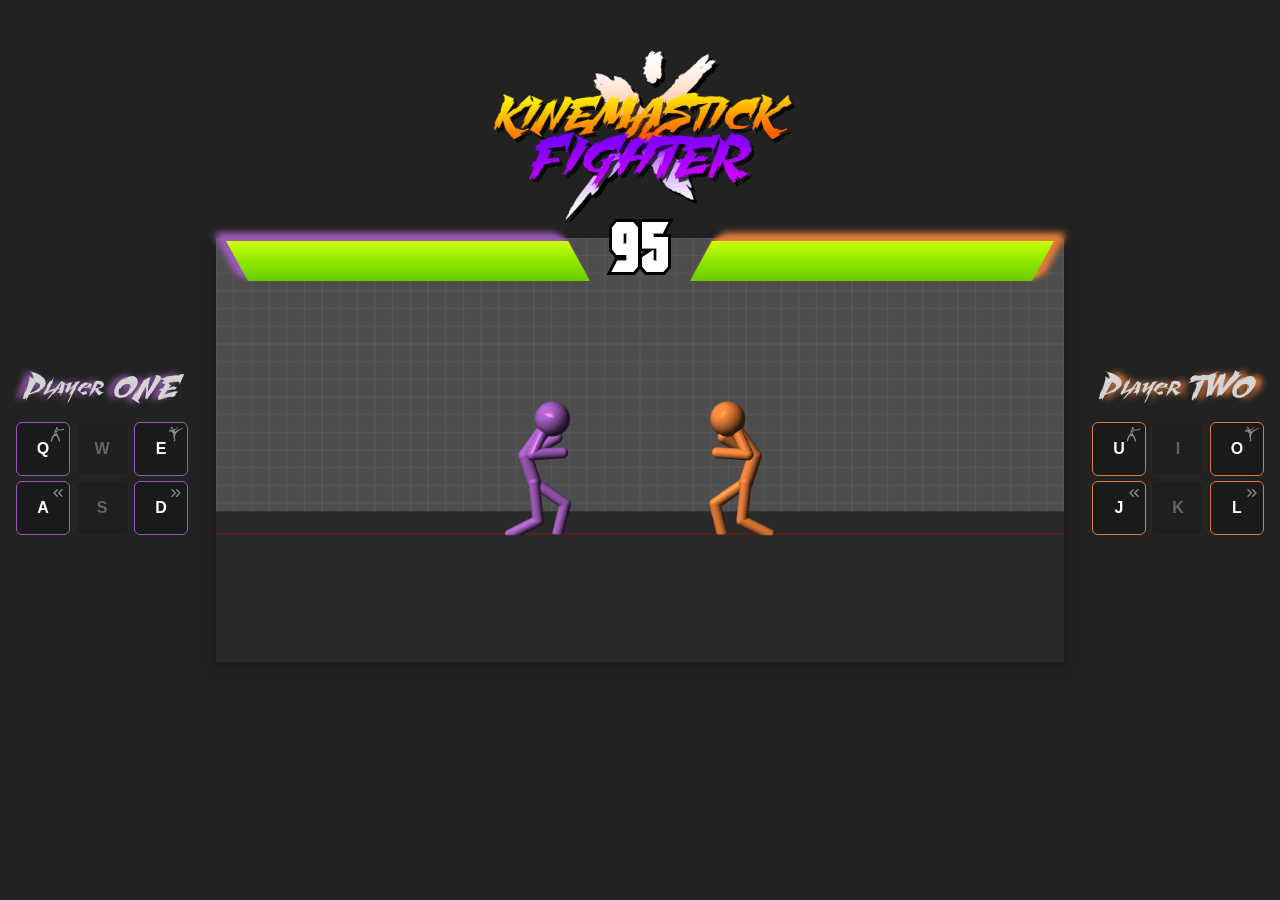
==== html/index.html @ 77269d90 "reorganize files and update readme" ====
<!DOCTYPE html>
<html>

<head>
    <meta http-equiv="Content-Type" content="text/html;charset=utf-8">
    <link rel="stylesheet" href="../css/main.css">
    <link rel="icon" href="../css/assets/kfx.ico" type="image/x-icon">
    <title>Kinemastick Fighter X</title>
    <script id="vertex-shader" type="x-shader/x-vertex">
            attribute vec4 vPosition;
            attribute vec3 vNormal;

            varying vec3 pos;
            varying vec3 light;

            varying vec4 fColor;

            uniform mat4 modelViewMatrix;
            uniform mat4 projectionMatrix;
            uniform vec4 ambientProduct, diffuseProduct, specularProduct;
            uniform vec4 lightPosition;
            uniform float shininess;
            uniform float useLighting;
            uniform vec4 flatColor;
            uniform vec4 tintColor;

            void
            main()
            {
                pos = (modelViewMatrix * vPosition).xyz;

                light = lightPosition.xyz;
                vec3 L = normalize(light);
                vec3 E = normalize(-pos);
                vec3 H = normalize(L+E);

                vec4 NN = vec4(vNormal, 0);

                vec3 N = normalize((modelViewMatrix*NN).xyz);

                vec4 ambient = ambientProduct;

                float d_val = max(dot(L,N), 0.0);
                vec4 diffuse = d_val*diffuseProduct;

                float s_val = pow(max(dot(N,H), 0.0), shininess);
                vec4 specular = s_val*specularProduct;

                if( dot(L, N) < 0.0 ) {
                    specular = vec4(0.0, 0.0, 0.0, 1.0);
                }

                vec4 lightingColor = ambient + diffuse + specular;
                lightingColor.a = 1.0;
                fColor = mix(flatColor, lightingColor * tintColor, useLighting);

                gl_PointSize = 1.0;
                gl_Position = projectionMatrix * modelViewMatrix * vPosition;
            }
        </script>
    <script id="fragment-shader" type="x-shader/x-fragment">
            precision mediump float;
            varying vec4 fColor;

            void
            main()
            {
                gl_FragColor = fColor;
            }
        </script>


    <div id="logo">Game Logo</div>
    <script type="text/javascript" src="../common/webgl-utils.js"></script>
    <script type="text/javascript" src="../common/initShaders.js"></script>
    <script type="text/javascript" src="../common/MV.js"></script>
    <script type="text/javascript" src="../js/core/utils.js"></script>
    <script type="text/javascript" src="../js/core/init.js"></script>
    <script type="text/javascript" src="../js/game/ui.js"></script>
    <script type="text/javascript" src="../js/game/game.js"></script>
    <script type="text/javascript" src="../js/anim/AnimPlayer.js"></script>
    <script type="text/javascript" src="../js/anim/Animations.js"></script>
    <script type="text/javascript" src="../js/anim/IKSolver.js"></script>
    <script type="text/javascript" src="../js/game/input.js"></script>
</head>

<body>

    <div id="game-wrapper">

        <!-- Player 1 controls -->
        <div id="p1-panel" class="player-panel">
            <div class="player-label">Player ONE</div>
            <div class="keyboard-grid">
                <div id="p1-key-q" class="key-btn p1-key">
                    <svg class="key-icon" viewBox="0 0 512 512" xmlns="http://www.w3.org/2000/svg">
                        <path
                            d="M221.6 28.53c-5.2.1-10.6 2.18-15.8 6.35-7.7 6.03-14.4 16.44-17.8 29.58-3.3 13.14-2.5 26.2 1.1 36.24 3.6 9.9 9.4 16.4 16.6 18.9 6 2.1 12.6 1.3 19-2.6 2.3-13.6 9.9-24.28 21.3-31.6.1-.19.1-.38.2-.58 3.3-13.15 2.5-26.2-1.1-36.2-3.6-9.95-9.4-16.46-16.6-18.97-2.3-.78-4.6-1.16-6.9-1.12zm212.5 49.31c-3.2.72-11 3.44-18.7 7.15-8.7 4.14-17.4 8.86-22.4 11.5l-.9.45-.9.25c-38.1 10.61-57.5 17.91-88.3 23.21-2.2 6.1-6 12.5-11.3 19h-.1v.1c-6.2 7.4-12.4 14.7-18.7 21.9 45.8-8.5 78.8-16.7 132.7-38l4.1-1.6 3.9 2.3c5.5 3.4 13.4 5.8 19.6 6.3 3.1.3 5.8 0 7.4-.4 1.4-.4 1.4-.7 1.4-.6 5.4-11.9 7.3-24.4 5.5-33.8-1.7-8.89-5.7-14.64-13.3-17.76zM272.2 96.08c-8.9-.1-20.1 4.32-27.6 15.62-5.9 29.5-26.7 50.1-57.2 62.6l-6.8-16.6c12.7-5.2 22.6-11.2 30.1-18.6-3.1-.2-6.3-.9-9.4-2-10.4-3.7-18.6-11.6-24.1-21.4-14.6 2.8-22.6 6.3-32.8 14.6-4.1 36.5 6.8 67.5 27.6 96.6 41.7-25.4 73.7-60.5 105.7-98.9 8.2-10.2 10-17.6 9.5-21.9-.6-4.2-2.7-6.73-7.2-8.58-2.2-.91-4.9-1.42-7.8-1.44zM131.5 185.5c-1.7 23.2-.7 48.5-1 75v3.8l-2.7 2.6C75.51 317.5 33.9 400.5 20.36 495.7h40.62c9.12-41.2 17.47-82.3 34.69-115.7 18.23-35.3 47.83-62 96.23-67.5l4.8-.6 3.1 3.7c38.2 45.7 75.3 103.9 85.9 180.1h39.6c-6.3-88.4-46.8-156.5-97.1-229-9.8-14.1-10.2-29.8-6.5-44.9.9-3.8 2.1-7.7 3.4-11.7-15.5 13.6-32.3 26-51 36.7l-6.9 3.9-4.7-6.2c-14-18.2-24.8-37.8-31-59z"
                            fill="currentColor" />
                    </svg>
                    <span class="key-letter">Q</span>
                </div>
                <div class="key-btn unused">
                    <span class="key-letter">W</span>
                </div>
                <div id="p1-key-e" class="key-btn p1-key">
                    <svg class="key-icon" viewBox="0 0 512 512" xmlns="http://www.w3.org/2000/svg">
                        <path
                            d="M117.842 26.268a15.25 15.25 0 0 0-4.418.76c-5.625 1.858-10.165 7.048-12.6 15.701-2.435 8.653-2.255 20.27 1.668 32.045 3.923 11.775 10.754 21.198 17.9 26.686 7.147 5.488 13.9 6.946 19.526 5.088 5.625-1.858 10.163-7.046 12.597-15.7 2.435-8.653 2.256-20.271-1.668-32.046-3.923-11.776-10.753-21.196-17.9-26.684-5.36-4.116-10.498-5.966-15.105-5.85zm183.933 12.373c-3.461.157-6.505 1.749-8.25 5.344L279.89 68.73l-26.733 32.309s-53.832-9.528-72.039-6.863a518.655 518.655 0 0 0-11.318 1.767c-3.614 12.656-11.809 23.592-24.192 27.682-11.513 3.803-23.674.702-33.761-6.178-4.565 3.511-8.787 7.581-12.557 12.33-18.674 14.66-26.385 24.747-42.1 34.92 3.083-14.864 10.683-29.677 19.026-41.879 1.37-2.003 11.495-10.555 12.888-12.406 7.48-14.706-8.464-41.216-23.476-15.86-1.425 1.979-7.346 18.877-8.817 21.096-14.574 28.867-23.676 47.817-15.474 76.325 2.756 9.578 30.91-4.905 55.23-22.159 26.469 37.34 59.364 48.604 78.373 63.078-23.266 83.384 10.267 147.263 29.276 207.721l-29.149 36.086c-8.868 10.627 48.711 13.113 52.412.75l7.71-33.84c-28.831-90.508-3.142-157.686 17.62-207.722 55.208-59.043 115.23-82.304 168.9-128.791l45.302-9.635c10.848-19.916 10.236-29.748-13.854-30.697l-44.924 17.595c-56.586 31.807-146.01 53.348-186.496 97.99-.897-14.045-17.4-47.3-20.902-58.437 19.373 2.573 45.668 4.223 60.642-2.682 16.005-7.38 33.63-40.796 33.63-40.796l19.663-14.551c17.065-10.058-.63-27.798-12.994-27.24z"
                            fill="currentColor" />
                    </svg>
                    <span class="key-letter">E</span>
                </div>
                <div id="p1-key-a" class="key-btn p1-key">
                    <svg class="key-icon flip-h" viewBox="0 0 24 24" fill="none" xmlns="http://www.w3.org/2000/svg">
                        <path d="M6 17L11 12L6 7M13 17L18 12L13 7" stroke="currentColor" stroke-width="2"
                            stroke-linecap="round" stroke-linejoin="round" />
                    </svg>
                    <span class="key-letter">A</span>
                </div>
                <div class="key-btn unused">
                    <span class="key-letter">S</span>
                </div>
                <div id="p1-key-d" class="key-btn p1-key">
                    <svg class="key-icon" viewBox="0 0 24 24" fill="none" xmlns="http://www.w3.org/2000/svg">
                        <path d="M6 17L11 12L6 7M13 17L18 12L13 7" stroke="currentColor" stroke-width="2"
                            stroke-linecap="round" stroke-linejoin="round" />
                    </svg>
                    <span class="key-letter">D</span>
                </div>
            </div>
        </div>

        <!-- Center column: logo + canvas -->
        <div id="center-col">
        <img id="logo" src="../css/assets/kinemastick-fighter-X.png" alt="Kinemastick Fighter X">
        <div id="canvas-area">
            <div id="hud-bar">
                <div id="p1-health-shadow" class="health-bar-shadow p1-shadow">
                    <div id="p1-health-bar" class="health-bar">
                        <div id="p1-health-fill" class="health-fill"></div>
                    </div>
                </div>
                <div id="timer-display">99</div>
                <div id="p2-health-shadow" class="health-bar-shadow p2-shadow">
                    <div id="p2-health-bar" class="health-bar">
                        <div id="p2-health-fill" class="health-fill"></div>
                    </div>
                </div>
            </div>
            <canvas id="gl-canvas" width="1024" height="512" draggable="false">
                Your browser does not support HTML5 canvas.
            </canvas>
        </div>
        </div>

        <!-- Player 2 controls -->
        <div id="p2-panel" class="player-panel">
            <div class="player-label">Player TWO</div>
            <div class="keyboard-grid">
                <div id="p2-key-u" class="key-btn p2-key">
                    <svg class="key-icon" viewBox="0 0 512 512" xmlns="http://www.w3.org/2000/svg">
                        <path
                            d="M221.6 28.53c-5.2.1-10.6 2.18-15.8 6.35-7.7 6.03-14.4 16.44-17.8 29.58-3.3 13.14-2.5 26.2 1.1 36.24 3.6 9.9 9.4 16.4 16.6 18.9 6 2.1 12.6 1.3 19-2.6 2.3-13.6 9.9-24.28 21.3-31.6.1-.19.1-.38.2-.58 3.3-13.15 2.5-26.2-1.1-36.2-3.6-9.95-9.4-16.46-16.6-18.97-2.3-.78-4.6-1.16-6.9-1.12zm212.5 49.31c-3.2.72-11 3.44-18.7 7.15-8.7 4.14-17.4 8.86-22.4 11.5l-.9.45-.9.25c-38.1 10.61-57.5 17.91-88.3 23.21-2.2 6.1-6 12.5-11.3 19h-.1v.1c-6.2 7.4-12.4 14.7-18.7 21.9 45.8-8.5 78.8-16.7 132.7-38l4.1-1.6 3.9 2.3c5.5 3.4 13.4 5.8 19.6 6.3 3.1.3 5.8 0 7.4-.4 1.4-.4 1.4-.7 1.4-.6 5.4-11.9 7.3-24.4 5.5-33.8-1.7-8.89-5.7-14.64-13.3-17.76zM272.2 96.08c-8.9-.1-20.1 4.32-27.6 15.62-5.9 29.5-26.7 50.1-57.2 62.6l-6.8-16.6c12.7-5.2 22.6-11.2 30.1-18.6-3.1-.2-6.3-.9-9.4-2-10.4-3.7-18.6-11.6-24.1-21.4-14.6 2.8-22.6 6.3-32.8 14.6-4.1 36.5 6.8 67.5 27.6 96.6 41.7-25.4 73.7-60.5 105.7-98.9 8.2-10.2 10-17.6 9.5-21.9-.6-4.2-2.7-6.73-7.2-8.58-2.2-.91-4.9-1.42-7.8-1.44zM131.5 185.5c-1.7 23.2-.7 48.5-1 75v3.8l-2.7 2.6C75.51 317.5 33.9 400.5 20.36 495.7h40.62c9.12-41.2 17.47-82.3 34.69-115.7 18.23-35.3 47.83-62 96.23-67.5l4.8-.6 3.1 3.7c38.2 45.7 75.3 103.9 85.9 180.1h39.6c-6.3-88.4-46.8-156.5-97.1-229-9.8-14.1-10.2-29.8-6.5-44.9.9-3.8 2.1-7.7 3.4-11.7-15.5 13.6-32.3 26-51 36.7l-6.9 3.9-4.7-6.2c-14-18.2-24.8-37.8-31-59z"
                            fill="currentColor" />
                    </svg>
                    <span class="key-letter">U</span>
                </div>
                <div class="key-btn unused">
                    <span class="key-letter">I</span>
                </div>
                <div id="p2-key-o" class="key-btn p2-key">
                    <svg class="key-icon" viewBox="0 0 512 512" xmlns="http://www.w3.org/2000/svg">
                        <path
                            d="M117.842 26.268a15.25 15.25 0 0 0-4.418.76c-5.625 1.858-10.165 7.048-12.6 15.701-2.435 8.653-2.255 20.27 1.668 32.045 3.923 11.775 10.754 21.198 17.9 26.686 7.147 5.488 13.9 6.946 19.526 5.088 5.625-1.858 10.163-7.046 12.597-15.7 2.435-8.653 2.256-20.271-1.668-32.046-3.923-11.776-10.753-21.196-17.9-26.684-5.36-4.116-10.498-5.966-15.105-5.85zm183.933 12.373c-3.461.157-6.505 1.749-8.25 5.344L279.89 68.73l-26.733 32.309s-53.832-9.528-72.039-6.863a518.655 518.655 0 0 0-11.318 1.767c-3.614 12.656-11.809 23.592-24.192 27.682-11.513 3.803-23.674.702-33.761-6.178-4.565 3.511-8.787 7.581-12.557 12.33-18.674 14.66-26.385 24.747-42.1 34.92 3.083-14.864 10.683-29.677 19.026-41.879 1.37-2.003 11.495-10.555 12.888-12.406 7.48-14.706-8.464-41.216-23.476-15.86-1.425 1.979-7.346 18.877-8.817 21.096-14.574 28.867-23.676 47.817-15.474 76.325 2.756 9.578 30.91-4.905 55.23-22.159 26.469 37.34 59.364 48.604 78.373 63.078-23.266 83.384 10.267 147.263 29.276 207.721l-29.149 36.086c-8.868 10.627 48.711 13.113 52.412.75l7.71-33.84c-28.831-90.508-3.142-157.686 17.62-207.722 55.208-59.043 115.23-82.304 168.9-128.791l45.302-9.635c10.848-19.916 10.236-29.748-13.854-30.697l-44.924 17.595c-56.586 31.807-146.01 53.348-186.496 97.99-.897-14.045-17.4-47.3-20.902-58.437 19.373 2.573 45.668 4.223 60.642-2.682 16.005-7.38 33.63-40.796 33.63-40.796l19.663-14.551c17.065-10.058-.63-27.798-12.994-27.24z"
                            fill="currentColor" />
                    </svg>
                    <span class="key-letter">O</span>
                </div>
                <div id="p2-key-j" class="key-btn p2-key">
                    <svg class="key-icon flip-h" viewBox="0 0 24 24" fill="none" xmlns="http://www.w3.org/2000/svg">
                        <path d="M6 17L11 12L6 7M13 17L18 12L13 7" stroke="currentColor" stroke-width="2"
                            stroke-linecap="round" stroke-linejoin="round" />
                    </svg>
                    <span class="key-letter">J</span>
                </div>
                <div class="key-btn unused">
                    <span class="key-letter">K</span>
                </div>
                <div id="p2-key-l" class="key-btn p2-key">
                    <svg class="key-icon" viewBox="0 0 24 24" fill="none" xmlns="http://www.w3.org/2000/svg">
                        <path d="M6 17L11 12L6 7M13 17L18 12L13 7" stroke="currentColor" stroke-width="2"
                            stroke-linecap="round" stroke-linejoin="round" />
                    </svg>
                    <span class="key-letter">L</span>
                </div>
            </div>
        </div>

    </div>

</body>

</html>
---- css/main.css ----
@font-face {
    font-family: 'Grandover';
    src: url('assets/GrandoverPersonalUse.ttf') format('truetype');
}

@font-face {
    font-family: 'Martyric';
    src: url('assets/Martyric_PersonalUse.ttf') format('truetype');
}

:root {
    --p1-color: #9b59b6;
    --p2-color: #e07b39;
    --bg: #222222;
    --btn-bg: #1a1a1a;
    --btn-bg-pressed-p1: rgba(155, 89, 182, 0.18);
    --btn-bg-pressed-p2: rgba(224, 123, 57, 0.18);
    --text-primary: #d4d4d4;
    --text-secondary: #777;
}

* {
    box-sizing: border-box;
    margin: 0;
    padding: 0;
}

body {
    background-color: var(--bg);
    min-height: 100vh;
    display: flex;
    flex-direction: column;
    align-items: center;
    justify-content: center;
    font-family: 'Segoe UI', Arial, sans-serif;
    color: white;
}

/* ── Outer row: panels + canvas ── */
#game-wrapper {
    display: flex;
    align-items: center;
    justify-content: center;
    gap: 28px;
    width: 100%;
    flex-wrap: nowrap;
    padding: 0 16px;
}

/* ── Center column ── */
#center-col {
    position: relative;
    flex: 1 1 auto;
    max-width: 1024px;
    min-width: 0;
}

/* ── Logo ── */
#logo {
    position: absolute;
    bottom: 100%;
    left: 50%;
    transform: translateX(-50%);
    height: 200px;
    width: auto;
    object-fit: contain;
    z-index: 2;
}

/* ── Player panels ── */
.player-panel {
    display: flex;
    flex-direction: column;
    align-items: center;
    gap: 14px;
}

.player-label {
    font-size: 1.6rem;
    font-family: 'Martyric', sans-serif;
    letter-spacing: 0.06em;
    color: var(--text-primary);
}

#p1-panel .player-label {
    filter: drop-shadow(-6px 0 3px var(--p1-color));
}

#p2-panel .player-label {
    filter: drop-shadow(6px 0 3px var(--p2-color));
}

.keyboard-grid {
    display: grid;
    grid-template-columns: repeat(3, 54px);
    gap: 5px;
}

/* ── Key buttons ── */
.key-btn {
    position: relative;
    width: 54px;
    height: 54px;
    background: var(--btn-bg);
    border: 1px solid transparent;
    border-radius: 6px;
    display: flex;
    align-items: center;
    justify-content: center;
    cursor: default;
    user-select: none;
    transition: background 0.08s, box-shadow 0.08s;
}

.key-letter {
    font-size: 1rem;
    font-weight: 700;
    color: white;
    line-height: 1;
}

.key-icon {
    position: absolute;
    top: 3px;
    right: 3px;
    width: 16px;
    height: 16px;
    color: rgba(255, 255, 255, 0.5);
    pointer-events: none;
    overflow: visible;
}

.key-icon.flip-h {
    transform: scaleX(-1);
}

.p1-key {
    border-color: var(--p1-color);
}

.p2-key {
    border-color: var(--p2-color);
}

.p1-key.pressed {
    border-width: 2px;
}

.p1-key.pressed .key-letter,
.p1-key.pressed .key-icon {
    color: var(--p1-color);
}

.p1-key.pressed .key-letter {
    transform: scale(1.1);
}

.p2-key.pressed {
    border-width: 2px;
}

.p2-key.pressed .key-letter,
.p2-key.pressed .key-icon {
    color: var(--p2-color);
}

.p2-key.pressed .key-letter {
    transform: scale(1.1);
}

.key-btn.unused {
    border-color: #333;
    opacity: 0.3;
}

.key-btn.stunned {
    opacity: 0.25;
    filter: grayscale(1);
    pointer-events: none;
}

/* ── Canvas area ── */
#canvas-area {
    position: relative;
    display: flex;
    flex-direction: column;
    width: 100%;
}

/* ── HUD bar (health bars + timer) ── */
#hud-bar {
    position: absolute;
    top: 0;
    left: 0;
    width: 100%;
    height: 46px;
    background: transparent;
    display: flex;
    align-items: center;
    padding: 0 10px;
    gap: 10px;
    z-index: 1;
}

.health-bar-shadow {
    flex: 1;
    display: flex;
}

.p1-shadow {
    filter: drop-shadow(-8px -5px 3px var(--p1-color)) drop-shadow(-4px -3px 2px var(--p1-color));
}

.p2-shadow {
    filter: drop-shadow(8px -5px 3px var(--p2-color)) drop-shadow(4px -3px 2px var(--p2-color));
}

.p1-shadow.hit {
    filter: drop-shadow(-8px -5px 3px white) drop-shadow(-4px -3px 2px white);
}

.p2-shadow.hit {
    filter: drop-shadow(8px -5px 3px white) drop-shadow(4px -3px 2px white);
}

/* Health bars */
.health-bar {
    flex: 1;
    width: 100%;
    height: 40px;
    background: #1a1a1a;
    clip-path: polygon(0% 0%, 94% 0%, 100% 100%, 6% 100%);
}

#p2-health-bar {
    clip-path: polygon(6% 0%, 100% 0%, 94% 100%, 0% 100%);
}

.health-fill {
    height: 100%;
    width: 100%;
    background: linear-gradient(to bottom, #ccff00 0%, #90e800 50%, #6acc00 100%);
}

.health-fill.medium {
    background: linear-gradient(to bottom, #ff8c00 0%, #e05000 100%);
}

.health-fill.low {
    background: linear-gradient(to bottom, #ff4444 0%, #cc0000 100%);
}

/* P1 bar fills left→right, P2 bar fills right→left */
#p2-health-bar {
    display: flex;
    justify-content: flex-end;
}

/* Timer */
#timer-display {
    transform: translateY(-12px);
    flex: 0 0 80px;
    text-align: center;
    font-size: 3rem;
    font-weight: 900;
    font-family: 'Grandover', sans-serif;
    color: white;
    -webkit-text-stroke: 6px black;
    paint-order: stroke fill;
    letter-spacing: 0.05em;
}

/* ── WebGL canvas ── */
#gl-canvas {
    display: block;
    width: 100%;
    height: auto;
    box-shadow: 0 4px 16px rgba(0, 0, 0, 0.3);
}
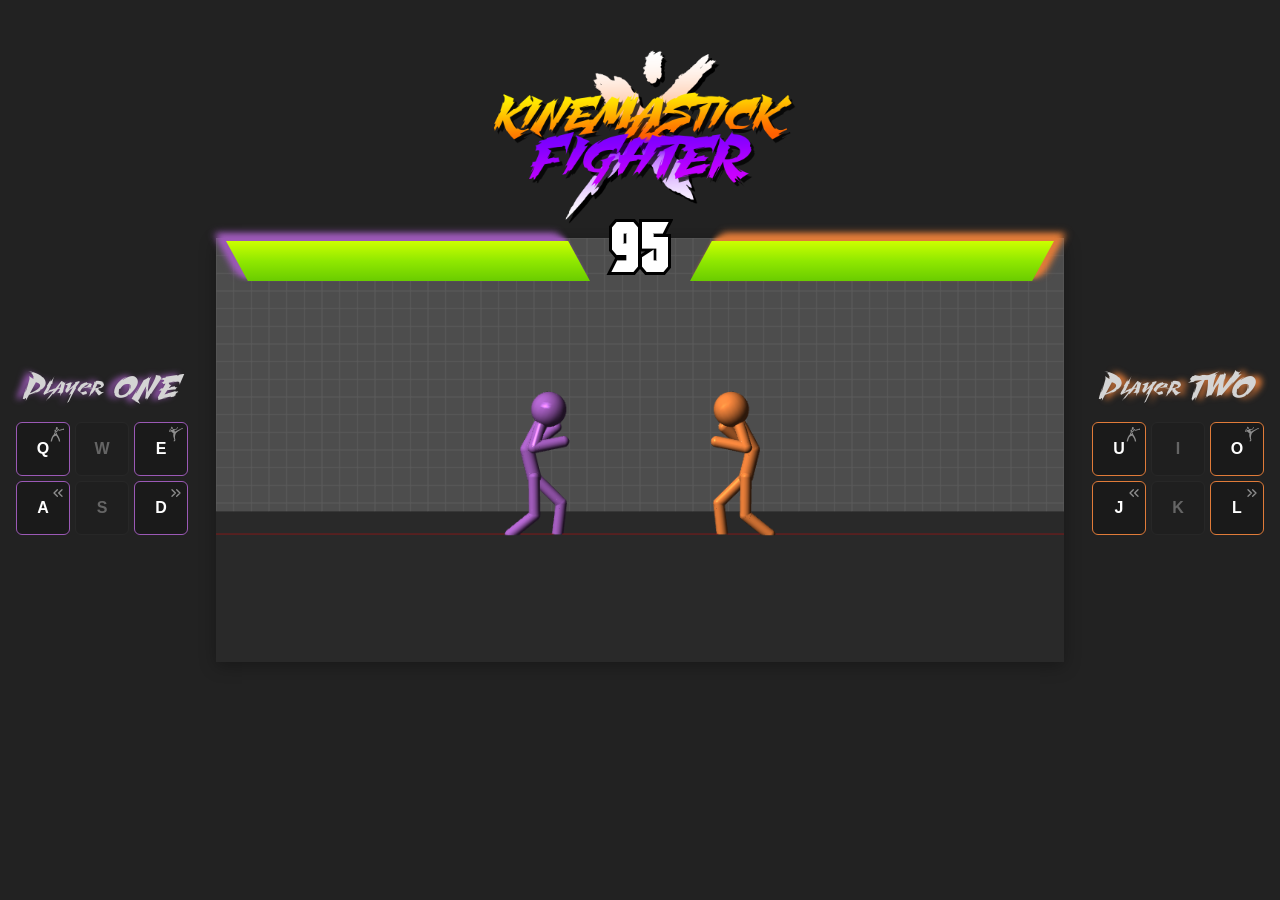
==== commit cf7bf46f: "reorganize again (forgot some)" ====
--- a/html/index.html
+++ b/html/index.html
@@ -78,9 +78,9 @@
     <script type="text/javascript" src="../js/core/init.js"></script>
     <script type="text/javascript" src="../js/game/ui.js"></script>
     <script type="text/javascript" src="../js/game/game.js"></script>
-    <script type="text/javascript" src="../js/anim/AnimPlayer.js"></script>
-    <script type="text/javascript" src="../js/anim/Animations.js"></script>
-    <script type="text/javascript" src="../js/anim/IKSolver.js"></script>
+    <script type="text/javascript" src="../js/anim/animPlayer.js"></script>
+    <script type="text/javascript" src="../js/anim/animations.js"></script>
+    <script type="text/javascript" src="../js/anim/ikSolver.js"></script>
     <script type="text/javascript" src="../js/game/input.js"></script>
 </head>
 
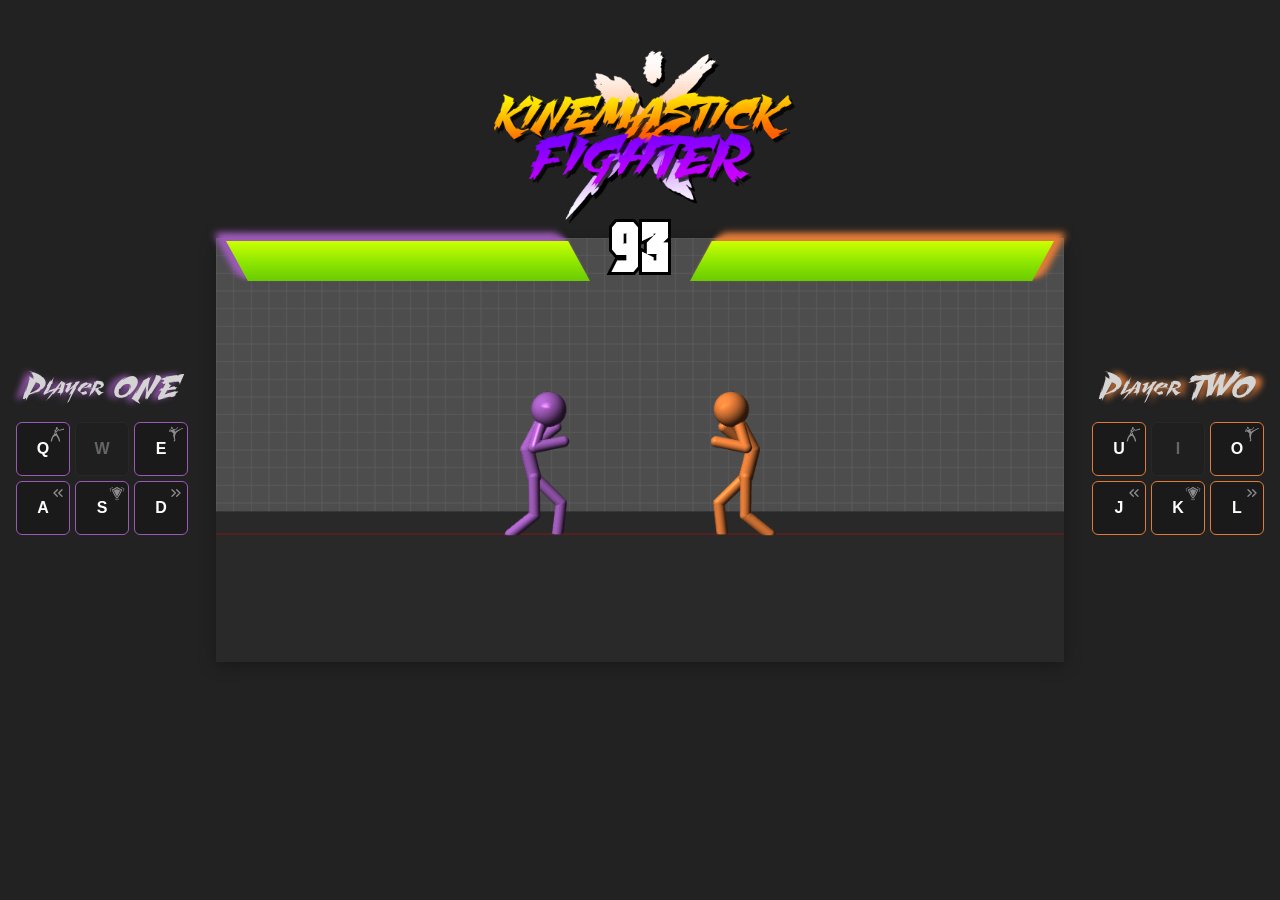
==== commit a8fc4720: "add parry system" ====
--- a/html/index.html
+++ b/html/index.html
@@ -118,7 +118,8 @@
                     </svg>
                     <span class="key-letter">A</span>
                 </div>
-                <div class="key-btn unused">
+                <div id="p1-key-s" class="key-btn p1-key">
+                    <svg class="key-icon" viewBox="0 0 512 512" xmlns="http://www.w3.org/2000/svg"><path d="M256 52.098c-18.38 16.053-47.185 33.518-77.79 49.72-31.429 16.64-63.92 31.224-88.325 39.985 1.978 11.276 8.625 32.908 19.18 58.363 12.599 30.386 29.991 66.674 48.845 101.404 18.854 34.731 39.218 67.959 57.514 92.11 9.148 12.075 17.812 21.879 25.164 28.322 7.351 6.443 13.412 8.861 15.412 8.861s8.06-2.418 15.412-8.861c7.352-6.443 16.016-16.247 25.164-28.322 18.296-24.151 38.66-57.379 57.514-92.11 18.854-34.73 36.246-71.018 48.846-101.404 10.554-25.455 17.201-47.087 19.18-58.363-24.406-8.761-56.897-23.345-88.327-39.985-30.604-16.202-59.41-33.667-77.789-49.72zm-132.025 9.716c-31.98 15.99-64.158 31.922-96.032 48.016L23 112.326v5.537c0 11 4.334 26.468 10.46 44.848 6.127 18.38 14.22 38.641 22.49 55.178l16.1-8.05c-7.73-15.463-15.637-35.2-21.51-52.821-4.531-13.591-7.698-26.391-8.933-33.895 29.99-15.11 60.25-30.124 90.418-45.209l-8.05-16.1zm264.05 0-8.05 16.1c30.169 15.085 60.429 30.1 90.418 45.21-1.234 7.503-4.402 20.303-8.932 33.894-5.874 17.62-13.78 37.358-21.512 52.822l16.102 8.049c8.268-16.537 16.362-36.799 22.488-55.178C484.666 144.33 489 128.863 489 117.863v-5.537l-4.943-2.496c-31.874-16.094-64.053-32.026-96.032-48.016zM256 98.186l6.777 7.755c7.366 8.43 27.707 20.13 49.31 29.832 21.605 9.702 44.603 18.144 59.12 23.682l5.793 2.21v6.198c0 6.305-1.831 12.916-4.621 21.258-2.79 8.342-6.69 18.085-11.389 28.78-9.396 21.389-21.982 46.542-35.078 70.706-13.096 24.165-26.675 47.295-38.152 64.67-5.739 8.688-10.92 15.916-15.477 21.313-2.278 2.698-4.372 4.938-6.594 6.808-2.221 1.87-4.282 3.976-9.265 4.211l-.424.02-.424-.02c-4.983-.235-7.044-2.34-9.265-4.21-2.222-1.87-4.316-4.11-6.594-6.81-4.556-5.396-9.738-12.624-15.477-21.312-11.477-17.375-25.056-40.505-38.152-64.67-13.096-24.164-25.682-49.317-35.078-70.707-4.698-10.694-8.599-20.437-11.389-28.779-2.79-8.342-4.621-14.953-4.621-21.258v-6.199l5.793-2.209c14.517-5.538 37.515-13.98 59.12-23.682 21.603-9.702 41.944-21.402 49.31-29.832L256 98.186zm0 26.154c-12.288 10.561-30.065 19.479-48.713 27.853-19.6 8.803-38.986 16.077-53.34 21.506.608 2.68 1.504 6.005 2.744 9.713 2.523 7.542 6.247 16.888 10.8 27.25 9.103 20.724 21.517 45.56 34.421 69.37 12.904 23.809 26.325 46.638 37.348 63.325 5.511 8.344 10.454 15.172 14.21 19.622 1.073 1.27 1.707 1.816 2.53 2.654.823-.838 1.457-1.384 2.53-2.654 3.756-4.45 8.699-11.278 14.21-19.622 11.023-16.687 24.444-39.516 37.348-63.326 12.904-23.81 25.318-48.645 34.422-69.369 4.552-10.362 8.276-19.708 10.799-27.25a102.476 102.476 0 0 0 2.744-9.713c-14.354-5.429-33.74-12.703-53.34-21.506-18.648-8.374-36.425-17.292-48.713-27.853zm-56.896 303.998-14.208 11.05s9.676 12.468 22.915 25.01c13.238 12.543 29.456 26.465 48.189 26.465s34.95-13.922 48.19-26.465c13.238-12.542 22.914-25.01 22.914-25.01l-14.208-11.05s-8.991 11.534-21.085 22.992c-12.095 11.458-27.878 21.533-35.811 21.533s-23.716-10.075-35.81-21.533c-12.095-11.458-21.086-22.992-21.086-22.992z" fill="currentColor"/></svg>
                     <span class="key-letter">S</span>
                 </div>
                 <div id="p1-key-d" class="key-btn p1-key">
@@ -184,7 +185,8 @@
                     </svg>
                     <span class="key-letter">J</span>
                 </div>
-                <div class="key-btn unused">
+                <div id="p2-key-k" class="key-btn p2-key">
+                    <svg class="key-icon" viewBox="0 0 512 512" xmlns="http://www.w3.org/2000/svg"><path d="M256 52.098c-18.38 16.053-47.185 33.518-77.79 49.72-31.429 16.64-63.92 31.224-88.325 39.985 1.978 11.276 8.625 32.908 19.18 58.363 12.599 30.386 29.991 66.674 48.845 101.404 18.854 34.731 39.218 67.959 57.514 92.11 9.148 12.075 17.812 21.879 25.164 28.322 7.351 6.443 13.412 8.861 15.412 8.861s8.06-2.418 15.412-8.861c7.352-6.443 16.016-16.247 25.164-28.322 18.296-24.151 38.66-57.379 57.514-92.11 18.854-34.73 36.246-71.018 48.846-101.404 10.554-25.455 17.201-47.087 19.18-58.363-24.406-8.761-56.897-23.345-88.327-39.985-30.604-16.202-59.41-33.667-77.789-49.72zm-132.025 9.716c-31.98 15.99-64.158 31.922-96.032 48.016L23 112.326v5.537c0 11 4.334 26.468 10.46 44.848 6.127 18.38 14.22 38.641 22.49 55.178l16.1-8.05c-7.73-15.463-15.637-35.2-21.51-52.821-4.531-13.591-7.698-26.391-8.933-33.895 29.99-15.11 60.25-30.124 90.418-45.209l-8.05-16.1zm264.05 0-8.05 16.1c30.169 15.085 60.429 30.1 90.418 45.21-1.234 7.503-4.402 20.303-8.932 33.894-5.874 17.62-13.78 37.358-21.512 52.822l16.102 8.049c8.268-16.537 16.362-36.799 22.488-55.178C484.666 144.33 489 128.863 489 117.863v-5.537l-4.943-2.496c-31.874-16.094-64.053-32.026-96.032-48.016zM256 98.186l6.777 7.755c7.366 8.43 27.707 20.13 49.31 29.832 21.605 9.702 44.603 18.144 59.12 23.682l5.793 2.21v6.198c0 6.305-1.831 12.916-4.621 21.258-2.79 8.342-6.69 18.085-11.389 28.78-9.396 21.389-21.982 46.542-35.078 70.706-13.096 24.165-26.675 47.295-38.152 64.67-5.739 8.688-10.92 15.916-15.477 21.313-2.278 2.698-4.372 4.938-6.594 6.808-2.221 1.87-4.282 3.976-9.265 4.211l-.424.02-.424-.02c-4.983-.235-7.044-2.34-9.265-4.21-2.222-1.87-4.316-4.11-6.594-6.81-4.556-5.396-9.738-12.624-15.477-21.312-11.477-17.375-25.056-40.505-38.152-64.67-13.096-24.164-25.682-49.317-35.078-70.707-4.698-10.694-8.599-20.437-11.389-28.779-2.79-8.342-4.621-14.953-4.621-21.258v-6.199l5.793-2.209c14.517-5.538 37.515-13.98 59.12-23.682 21.603-9.702 41.944-21.402 49.31-29.832L256 98.186zm0 26.154c-12.288 10.561-30.065 19.479-48.713 27.853-19.6 8.803-38.986 16.077-53.34 21.506.608 2.68 1.504 6.005 2.744 9.713 2.523 7.542 6.247 16.888 10.8 27.25 9.103 20.724 21.517 45.56 34.421 69.37 12.904 23.809 26.325 46.638 37.348 63.325 5.511 8.344 10.454 15.172 14.21 19.622 1.073 1.27 1.707 1.816 2.53 2.654.823-.838 1.457-1.384 2.53-2.654 3.756-4.45 8.699-11.278 14.21-19.622 11.023-16.687 24.444-39.516 37.348-63.326 12.904-23.81 25.318-48.645 34.422-69.369 4.552-10.362 8.276-19.708 10.799-27.25a102.476 102.476 0 0 0 2.744-9.713c-14.354-5.429-33.74-12.703-53.34-21.506-18.648-8.374-36.425-17.292-48.713-27.853zm-56.896 303.998-14.208 11.05s9.676 12.468 22.915 25.01c13.238 12.543 29.456 26.465 48.189 26.465s34.95-13.922 48.19-26.465c13.238-12.542 22.914-25.01 22.914-25.01l-14.208-11.05s-8.991 11.534-21.085 22.992c-12.095 11.458-27.878 21.533-35.811 21.533s-23.716-10.075-35.81-21.533c-12.095-11.458-21.086-22.992-21.086-22.992z" fill="currentColor"/></svg>
                     <span class="key-letter">K</span>
                 </div>
                 <div id="p2-key-l" class="key-btn p2-key">
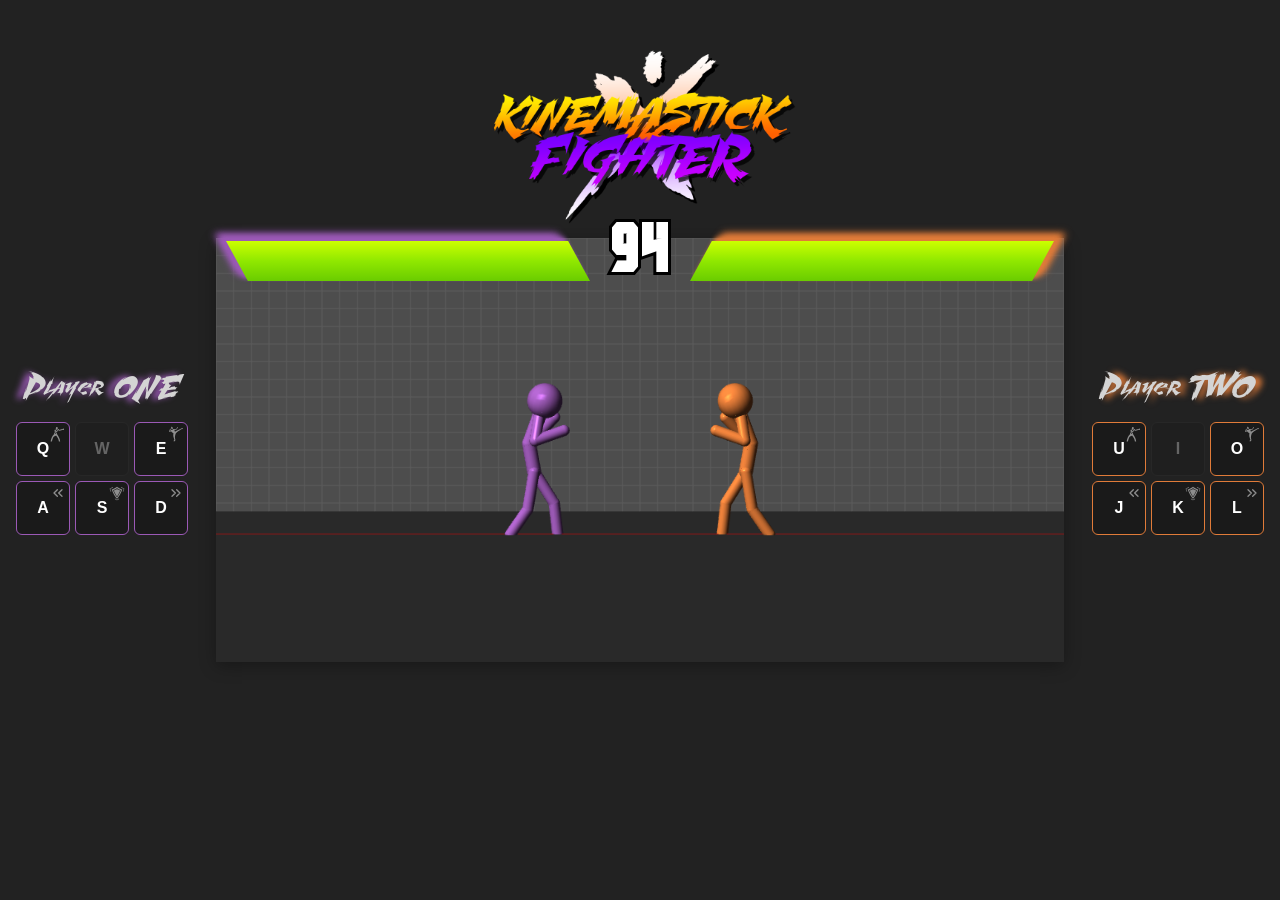
==== commit 8af16cb4: "add gameOver overlay and restart logic" ====
--- a/html/index.html
+++ b/html/index.html
@@ -136,6 +136,10 @@
         <div id="center-col">
         <img id="logo" src="../css/assets/kinemastick-fighter-X.png" alt="Kinemastick Fighter X">
         <div id="canvas-area">
+            <div id="game-over-overlay" class="hidden">
+                <div id="result-text"></div>
+                <div id="restart-hint">press R to restart</div>
+            </div>
             <div id="hud-bar">
                 <div id="p1-health-shadow" class="health-bar-shadow p1-shadow">
                     <div id="p1-health-bar" class="health-bar">
--- a/css/main.css
+++ b/css/main.css
@@ -36,7 +36,7 @@
     color: white;
 }
 
-/* ── Outer row: panels + canvas ── */
+/* Outer row: panels + canvas */
 #game-wrapper {
     display: flex;
     align-items: center;
@@ -47,7 +47,7 @@
     padding: 0 16px;
 }
 
-/* ── Center column ── */
+/* Center column */
 #center-col {
     position: relative;
     flex: 1 1 auto;
@@ -55,7 +55,7 @@
     min-width: 0;
 }
 
-/* ── Logo ── */
+/* Logo */
 #logo {
     position: absolute;
     bottom: 100%;
@@ -67,7 +67,7 @@
     z-index: 2;
 }
 
-/* ── Player panels ── */
+/* Player panels */
 .player-panel {
     display: flex;
     flex-direction: column;
@@ -96,7 +96,7 @@
     gap: 5px;
 }
 
-/* ── Key buttons ── */
+/*  Key buttons */
 .key-btn {
     position: relative;
     width: 54px;
@@ -270,7 +270,47 @@
     letter-spacing: 0.05em;
 }
 
-/* ── WebGL canvas ── */
+/* Game over overlay */
+#game-over-overlay {
+    position: absolute;
+    top: 0;
+    left: 0;
+    width: 100%;
+    height: 100%;
+    display: flex;
+    flex-direction: column;
+    align-items: center;
+    justify-content: center;
+    background: transparent;
+    z-index: 10;
+    gap: 16px;
+}
+
+#game-over-overlay.hidden {
+    display: none;
+}
+
+#result-text {
+    font-family: 'Martyric', sans-serif;
+    font-size: 3rem;
+    color: var(--text-primary);
+}
+
+#result-text.p1-result {
+    filter: drop-shadow(-6px 0 6px var(--p1-color));
+}
+
+#result-text.p2-result {
+    filter: drop-shadow(6px 0 6px var(--p2-color));
+}
+
+#restart-hint {
+    font-size: 1rem;
+    color: white;
+    letter-spacing: 0.08em;
+}
+
+/* WebGL canvas */
 #gl-canvas {
     display: block;
     width: 100%;
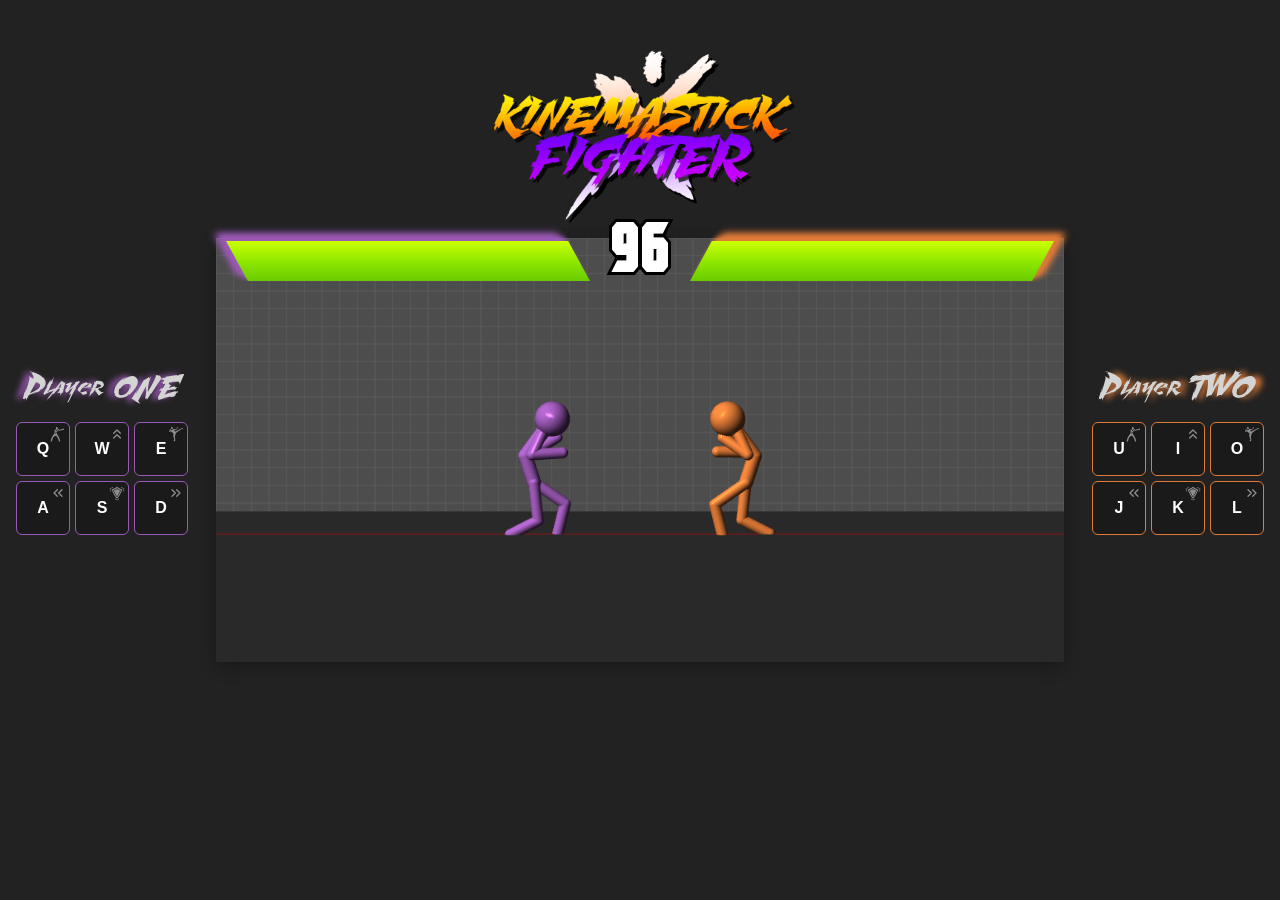
==== commit 0f613ef8: "UI: jump key integration (W and I)" ====
--- a/html/index.html
+++ b/html/index.html
@@ -100,7 +100,11 @@
                     </svg>
                     <span class="key-letter">Q</span>
                 </div>
-                <div class="key-btn unused">
+                <div id="p1-key-w" class="key-btn p1-key">
+                    <svg class="key-icon flip-n" viewBox="0 0 24 24" fill="none" xmlns="http://www.w3.org/2000/svg">
+                        <path d="M6 17L11 12L6 7M13 17L18 12L13 7" stroke="currentColor" stroke-width="2"
+                            stroke-linecap="round" stroke-linejoin="round" />
+                    </svg>
                     <span class="key-letter">W</span>
                 </div>
                 <div id="p1-key-e" class="key-btn p1-key">
@@ -171,7 +175,11 @@
                     </svg>
                     <span class="key-letter">U</span>
                 </div>
-                <div class="key-btn unused">
+                <div id="p2-key-i" class="key-btn p2-key">
+                    <svg class="key-icon flip-n" viewBox="0 0 24 24" fill="none" xmlns="http://www.w3.org/2000/svg">
+                        <path d="M6 17L11 12L6 7M13 17L18 12L13 7" stroke="currentColor" stroke-width="2"
+                            stroke-linecap="round" stroke-linejoin="round" />
+                    </svg>
                     <span class="key-letter">I</span>
                 </div>
                 <div id="p2-key-o" class="key-btn p2-key">
--- a/css/main.css
+++ b/css/main.css
@@ -132,6 +132,10 @@
 
 .key-icon.flip-h {
     transform: scaleX(-1);
+}
+
+.key-icon.flip-n {
+    transform: rotate(-90deg);
 }
 
 .p1-key {
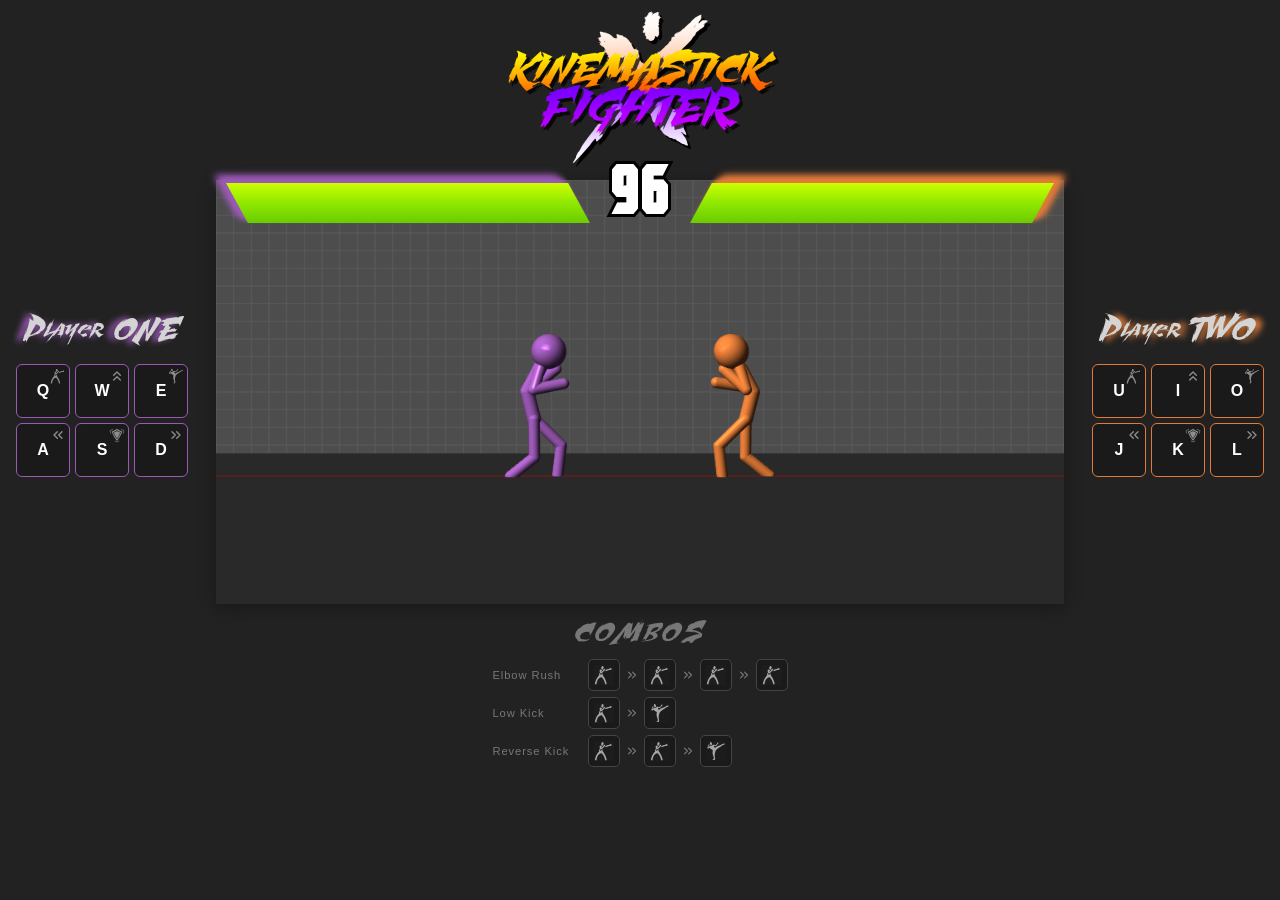
==== commit ff754215: "UI: add combo list, rework positionning" ====
--- a/html/index.html
+++ b/html/index.html
@@ -70,8 +70,7 @@
         </script>
 
 
-    <div id="logo">Game Logo</div>
-    <script type="text/javascript" src="../common/webgl-utils.js"></script>
+<script type="text/javascript" src="../common/webgl-utils.js"></script>
     <script type="text/javascript" src="../common/initShaders.js"></script>
     <script type="text/javascript" src="../common/MV.js"></script>
     <script type="text/javascript" src="../js/core/utils.js"></script>
@@ -86,6 +85,7 @@
 
 <body>
 
+    <div id="game-container">
     <div id="game-wrapper">
 
         <!-- Player 1 controls -->
@@ -136,7 +136,7 @@
             </div>
         </div>
 
-        <!-- Center column: logo + canvas -->
+        <!-- Center column -->
         <div id="center-col">
         <img id="logo" src="../css/assets/kinemastick-fighter-X.png" alt="Kinemastick Fighter X">
         <div id="canvas-area">
@@ -213,6 +213,39 @@
 
     </div>
 
+    <div id="combo-list">
+        <div class="combo-header">Combos</div>
+
+        <div class="combo-row">
+            <span class="combo-name">Elbow Rush</span>
+            <div class="combo-key"><img src="../css/assets/jab.svg" class="combo-icon" alt="Jab"></div>
+            <svg class="combo-arr" viewBox="0 0 24 24" fill="none"><path d="M6 17L11 12L6 7M13 17L18 12L13 7" stroke="currentColor" stroke-width="2" stroke-linecap="round" stroke-linejoin="round"/></svg>
+            <div class="combo-key"><img src="../css/assets/jab.svg" class="combo-icon" alt="Jab"></div>
+            <svg class="combo-arr" viewBox="0 0 24 24" fill="none"><path d="M6 17L11 12L6 7M13 17L18 12L13 7" stroke="currentColor" stroke-width="2" stroke-linecap="round" stroke-linejoin="round"/></svg>
+            <div class="combo-key"><img src="../css/assets/jab.svg" class="combo-icon" alt="Jab"></div>
+            <svg class="combo-arr" viewBox="0 0 24 24" fill="none"><path d="M6 17L11 12L6 7M13 17L18 12L13 7" stroke="currentColor" stroke-width="2" stroke-linecap="round" stroke-linejoin="round"/></svg>
+            <div class="combo-key"><img src="../css/assets/jab.svg" class="combo-icon" alt="Jab"></div>
+        </div>
+
+        <div class="combo-row">
+            <span class="combo-name">Low Kick</span>
+            <div class="combo-key"><img src="../css/assets/jab.svg" class="combo-icon" alt="Jab"></div>
+            <svg class="combo-arr" viewBox="0 0 24 24" fill="none"><path d="M6 17L11 12L6 7M13 17L18 12L13 7" stroke="currentColor" stroke-width="2" stroke-linecap="round" stroke-linejoin="round"/></svg>
+            <div class="combo-key"><img src="../css/assets/high-kick.svg" class="combo-icon" alt="Kick"></div>
+        </div>
+
+        <div class="combo-row">
+            <span class="combo-name">Reverse Kick</span>
+            <div class="combo-key"><img src="../css/assets/jab.svg" class="combo-icon" alt="Jab"></div>
+            <svg class="combo-arr" viewBox="0 0 24 24" fill="none"><path d="M6 17L11 12L6 7M13 17L18 12L13 7" stroke="currentColor" stroke-width="2" stroke-linecap="round" stroke-linejoin="round"/></svg>
+            <div class="combo-key"><img src="../css/assets/jab.svg" class="combo-icon" alt="Jab"></div>
+            <svg class="combo-arr" viewBox="0 0 24 24" fill="none"><path d="M6 17L11 12L6 7M13 17L18 12L13 7" stroke="currentColor" stroke-width="2" stroke-linecap="round" stroke-linejoin="round"/></svg>
+            <div class="combo-key"><img src="../css/assets/high-kick.svg" class="combo-icon" alt="Kick"></div>
+        </div>
+    </div>
+
+    </div>
+
 </body>
 
 </html>
--- a/css/main.css
+++ b/css/main.css
@@ -29,11 +29,18 @@
     background-color: var(--bg);
     min-height: 100vh;
     display: flex;
-    flex-direction: column;
-    align-items: center;
+    align-items: flex-start;
     justify-content: center;
     font-family: 'Segoe UI', Arial, sans-serif;
     color: white;
+
+}
+
+/* Column: game row on top, combo list below */
+#game-container {
+    display: flex;
+    flex-direction: column;
+    width: 100%;
 }
 
 /* Outer row: panels + canvas */
@@ -44,7 +51,17 @@
     gap: 28px;
     width: 100%;
     flex-wrap: nowrap;
-    padding: 0 16px;
+    padding: 20vh 16px 0;
+}
+
+#logo {
+    position: absolute;
+    bottom: 100%;
+    left: 50%;
+    transform: translateX(-50%);
+    height: 20vh;
+    width: auto;
+    object-fit: contain;
 }
 
 /* Center column */
@@ -55,23 +72,11 @@
     min-width: 0;
 }
 
-/* Logo */
-#logo {
-    position: absolute;
-    bottom: 100%;
-    left: 50%;
-    transform: translateX(-50%);
-    height: 200px;
-    width: auto;
-    object-fit: contain;
-    z-index: 2;
-}
-
-/* Player panels */
 .player-panel {
     display: flex;
     flex-direction: column;
     align-items: center;
+    justify-content: center;
     gap: 14px;
 }
 
@@ -183,7 +188,7 @@
     pointer-events: none;
 }
 
-/* ── Canvas area ── */
+/* Canvas area */
 #canvas-area {
     position: relative;
     display: flex;
@@ -191,7 +196,7 @@
     width: 100%;
 }
 
-/* ── HUD bar (health bars + timer) ── */
+/* HUD bar (health bars + timer) */
 #hud-bar {
     position: absolute;
     top: 0;
@@ -320,4 +325,61 @@
     width: 100%;
     height: auto;
     box-shadow: 0 4px 16px rgba(0, 0, 0, 0.3);
+}
+
+/* Combo list */
+#combo-list {
+    align-self: center;
+    padding: 10px 4px 4px;
+    display: flex;
+    flex-direction: column;
+    gap: 6px;
+}
+
+.combo-header {
+    font-family: 'Martyric', sans-serif;
+    font-size: 1.4rem;
+    color: var(--text-secondary);
+    letter-spacing: 0.15em;
+    text-transform: uppercase;
+    align-self: center;
+    margin-bottom: 4px;
+}
+
+.combo-row {
+    display: flex;
+    align-items: center;
+    gap: 5px;
+}
+
+.combo-name {
+    font-size: 0.7rem;
+    color: var(--text-secondary);
+    letter-spacing: 0.08em;
+    width: 90px;
+    flex-shrink: 0;
+}
+
+.combo-key {
+    width: 32px;
+    height: 32px;
+    background: var(--btn-bg);
+    border: 1px solid #444;
+    border-radius: 5px;
+    display: flex;
+    align-items: center;
+    justify-content: center;
+}
+
+.combo-icon {
+    width: 20px;
+    height: 20px;
+    filter: brightness(0) invert(0.65);
+}
+
+.combo-arr {
+    width: 14px;
+    height: 14px;
+    color: var(--text-secondary);
+    flex-shrink: 0;
 }
